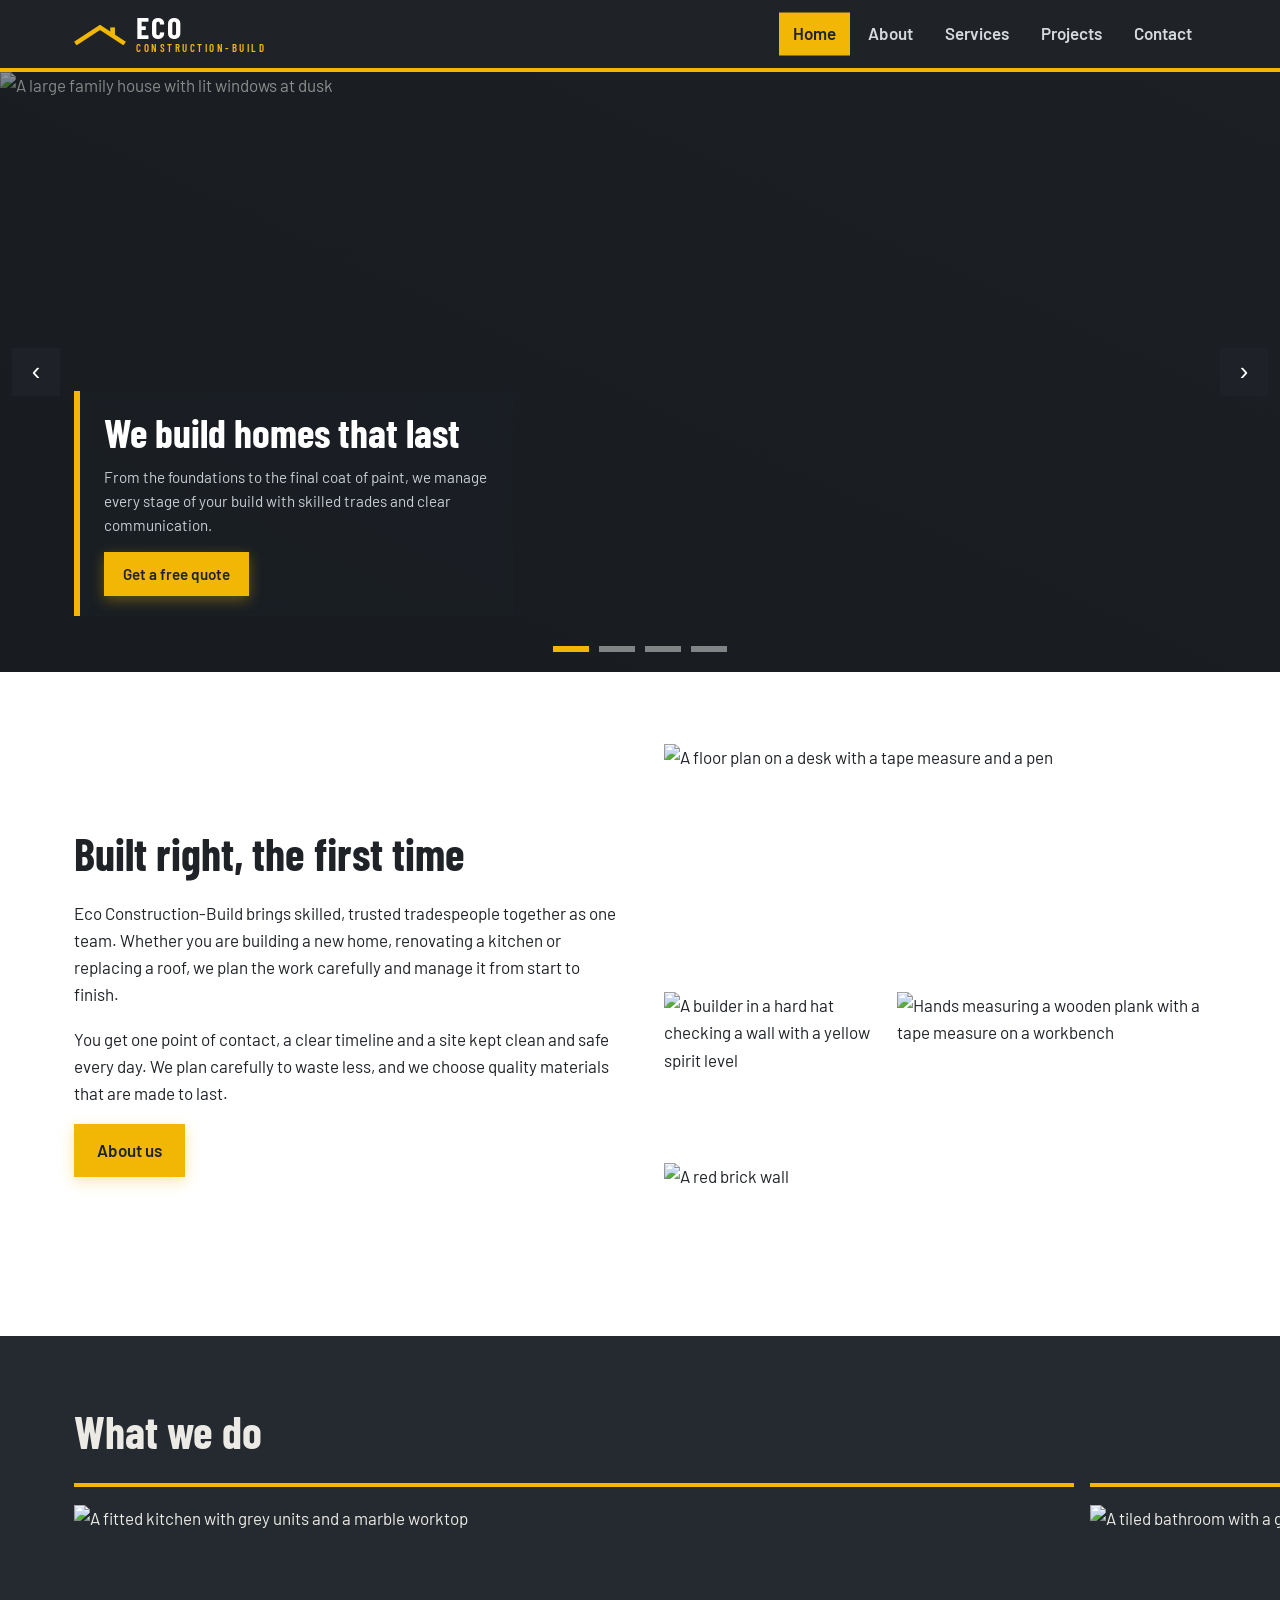
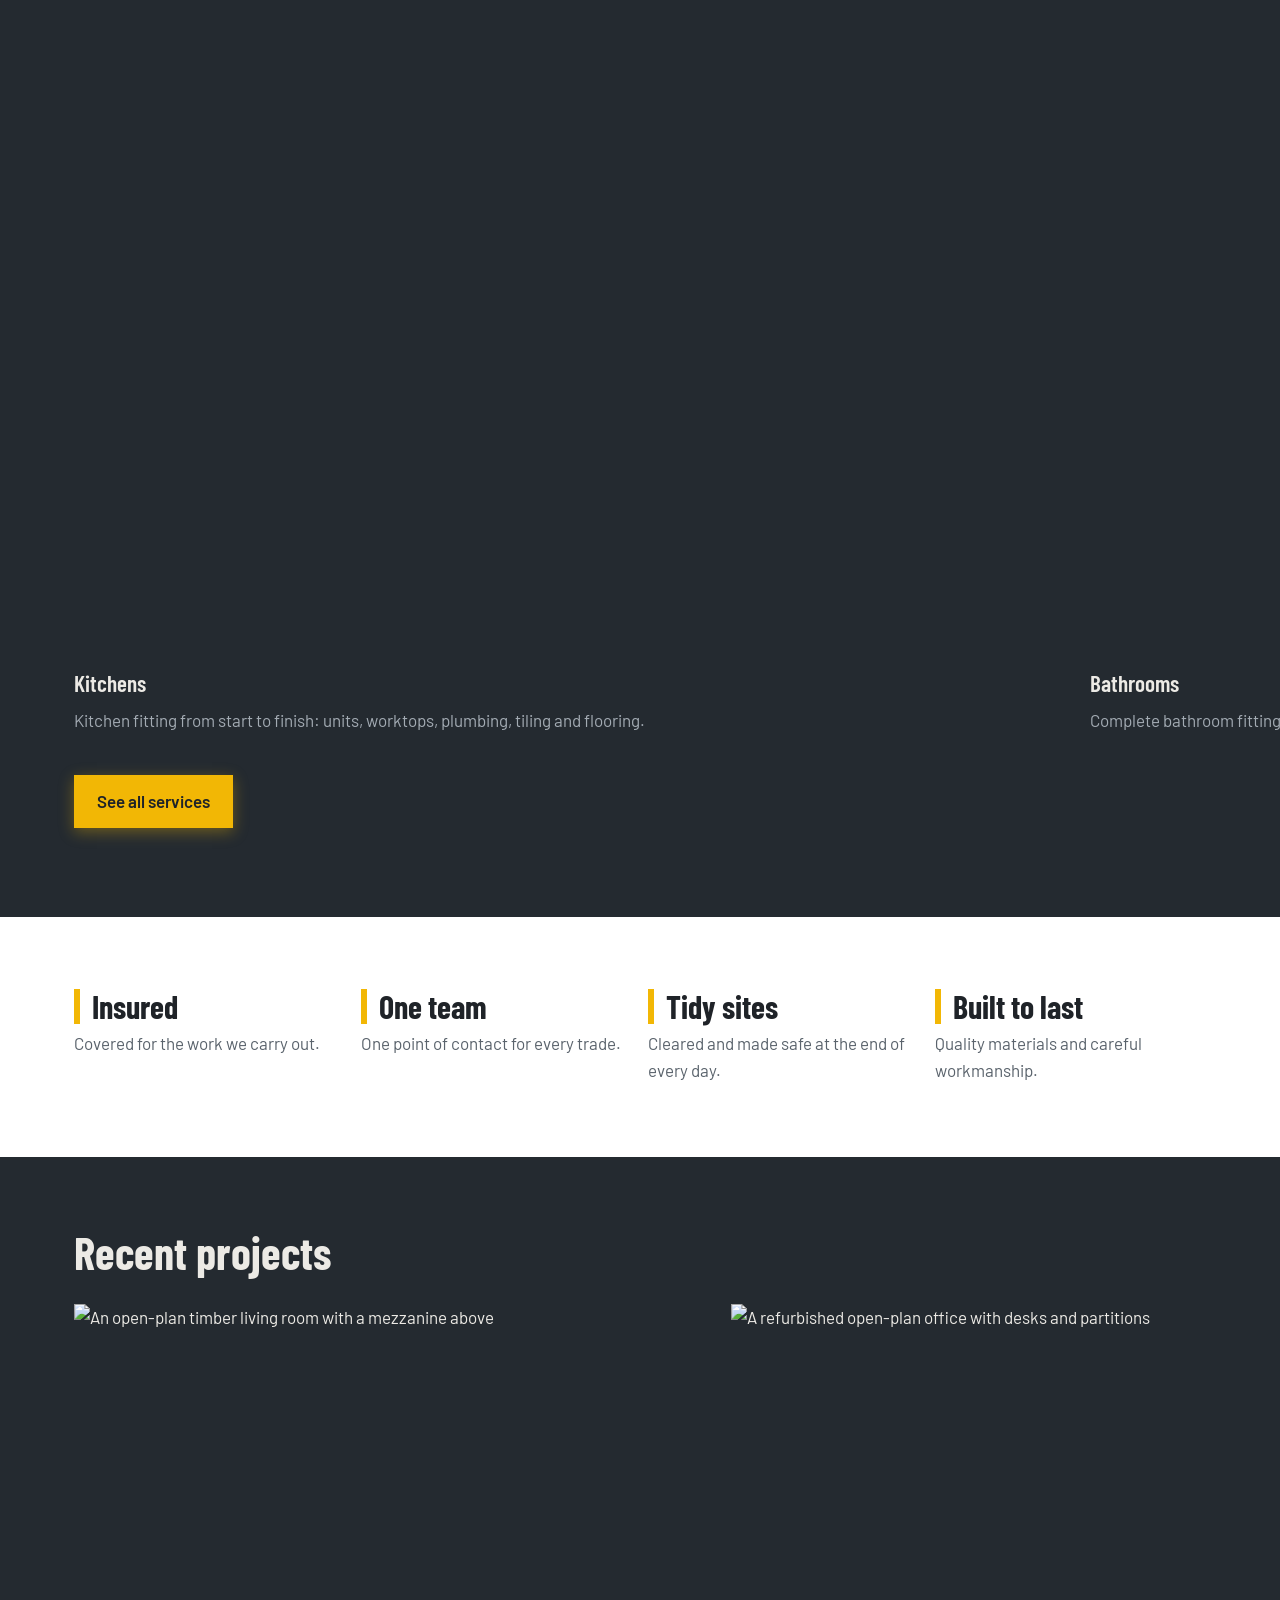
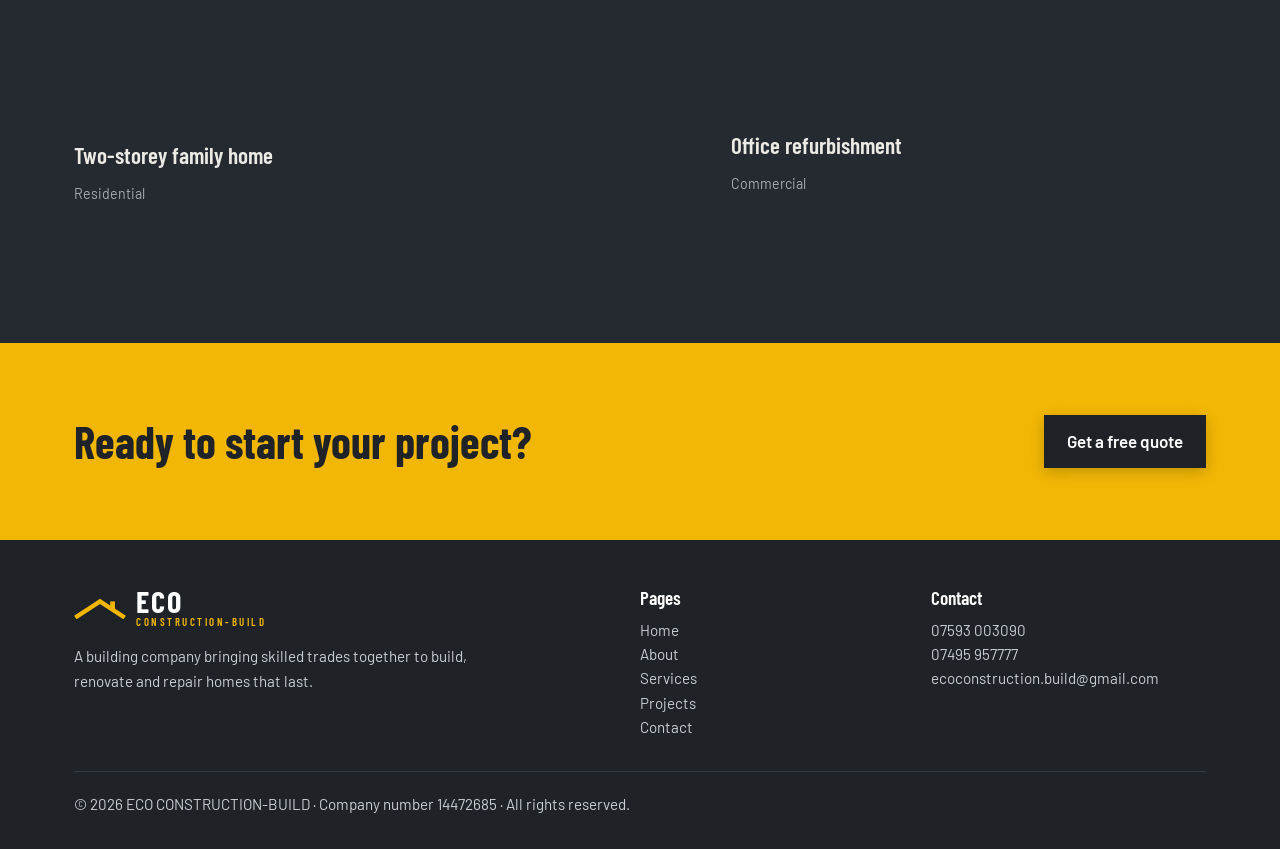
==== index.html @ 44e36c40 "Add files via upload" ====
<!DOCTYPE html>
<html lang="en">
<head>
<meta charset="UTF-8">
<meta name="color-scheme" content="dark">
<meta name="viewport" content="width=device-width, initial-scale=1, viewport-fit=cover">
<title>Eco Construction-Build</title>
<meta name="description" content="Eco Construction-Build: builders covering London and up to 100 miles. Kitchens, bathrooms, tiling, plastering, flooring, carpentry, roofing and painting. Free quotes.">
<meta property="og:title" content="Eco Construction-Build">
<meta property="og:description" content="Builders covering London and up to 100 miles. Kitchens, bathrooms, tiling, plastering, flooring, carpentry, roofing and painting.">
<meta property="og:type" content="website">
<link rel="preconnect" href="https://fonts.googleapis.com">
<link href="https://fonts.googleapis.com/css2?family=Barlow+Condensed:wght@600;700&amp;family=Barlow:wght@400;500;600&amp;display=swap" rel="stylesheet">
<style>
:root{
  --yellow:#F2B705; --ink:#1F2328; --steel:#2E3A45; --concrete:#ECEAE5;
  --bg:#1A1E22; --text:#ECEAE5; --muted:#A3ABB3; --line:#343B42; --surface:#242A30;
  --ph:#3A3F44; --ph-text:#777E85;
  color-scheme:dark;
  box-sizing:border-box;
  padding-top:env(safe-area-inset-top,0px);
  padding-bottom:env(safe-area-inset-bottom,0px);
}
.light{--bg:#FFFFFF; --text:#1F2328; --muted:#5A636C; --line:#D9D6CF; --surface:#FFFFFF;
  --ph:#CFCFCF; --ph-text:#9A9A9A; color-scheme:light; background:#FFFFFF; color:#1F2328}
*,*::before,*::after{box-sizing:inherit}
html{scroll-padding-top:env(safe-area-inset-top,0px)}
body{margin:0;background:var(--bg);color:var(--text);
  font-family:"Barlow",system-ui,-apple-system,"Segoe UI",Arial,sans-serif;font-size:17px;line-height:1.6}
h1,h2,h3{font-family:"Barlow Condensed","Arial Narrow",Arial,sans-serif;line-height:1.05;margin:0 0 .5em;font-weight:700}
h1{font-size:clamp(2.6rem,7vw,5rem)}
h2{font-size:clamp(2rem,4vw,2.8rem)}
h3{font-size:1.45rem;font-weight:600}
p{margin:0 0 1em;max-width:68ch}
a{color:inherit}
img{max-width:100%}
:focus-visible{outline:3px solid var(--yellow);outline-offset:3px}
.wrap{max-width:1180px;margin:0 auto;padding:0 24px}
.skip{position:absolute;left:-9999px;top:0;z-index:20;background:var(--yellow);color:var(--ink);
  padding:10px 16px;font-weight:600;text-decoration:none}
.skip:focus{left:8px;top:8px}

/* Placeholder boxes, like the reference */
.ph{background:var(--ph);color:var(--ph-text);display:flex;align-items:center;justify-content:center;
  font-family:"Barlow Condensed",Arial,sans-serif;font-weight:600;font-size:clamp(1rem,3vw,2rem);width:100%}
.ph::after{content:attr(data-size)}

/* Header */
header{position:sticky;top:env(safe-area-inset-top,0px);z-index:10;background:var(--ink);color:#fff;border-bottom:4px solid var(--yellow)}
.bar{display:flex;align-items:center;justify-content:space-between;gap:16px;min-height:68px}
.logo{display:flex;align-items:center;gap:10px;text-decoration:none;color:#fff;font-family:"Barlow Condensed","Arial Narrow",Arial,sans-serif}
.logo svg{width:52px;height:21px;flex:none}
.logo-text{display:flex;flex-direction:column}
.logo-text b{font-size:1.9rem;font-weight:700;letter-spacing:2px;line-height:.9}
.logo-text small{font-size:.68rem;font-weight:600;letter-spacing:2.5px;color:var(--yellow);line-height:1.2}
footer .logo{margin-bottom:16px}
nav{position:relative}
nav ul{list-style:none;margin:0;padding:0;display:flex;gap:4px;flex-wrap:wrap;position:relative;z-index:1}
nav a{display:block;padding:8px 14px;text-decoration:none;font-weight:600;color:#D5D9DD;transition:color .15s ease}
nav a{border-radius:1px}
nav a:hover{color:#fff;box-shadow:0 0 16px rgba(255,255,255,.35);background:rgba(255,255,255,.07)}
nav a{transition:color .15s ease,box-shadow .25s ease,background-color .25s ease}
.nav-hl a:hover{box-shadow:none;background:transparent}
/* Sliding yellow box: a dark-text copy of the menu, shown only inside the box.
   Starts slow, finishes fast. Text is dark wherever the box is, at every moment. */
.nav-hl{position:absolute;top:0;left:0;right:0;margin:0;background:var(--yellow);pointer-events:none;z-index:2;
  clip-path:inset(0 100% 100% 0);transition:clip-path .85s cubic-bezier(.75,0,.25,1);will-change:clip-path}
.nav-hl a,.nav-hl a:hover{color:var(--ink)}
.nav-hl.no-anim{transition:none}
@media (prefers-reduced-motion:reduce){.nav-hl{transition:none}}
.menu-btn{display:none;background:var(--ink);border:1px solid rgba(255,255,255,.35);color:#fff;padding:6px 12px;font:inherit;font-weight:600;cursor:pointer;transition:background-color .25s ease,color .25s ease,border-color .25s ease}
.menu-btn:hover,.menu-btn:focus-visible{background:var(--yellow);border-color:var(--yellow);color:var(--ink)}
@media (max-width:760px){
  .menu-btn{display:block}
  nav{display:none;width:100%;padding-bottom:12px}
  nav.open{display:block}
  nav ul{flex-direction:column}
  .bar{flex-wrap:wrap}
}

/* Page switching */
.page{display:none}
.page.active{display:block}
section{padding:72px 0}
.alt{background:var(--surface)}

/* Hero */
.hero{position:relative;height:min(75vh,600px);overflow:hidden;background:var(--ink)}
.slide{position:absolute;inset:0;opacity:0;visibility:hidden;transition:opacity .9s ease,visibility .9s}
.slide.active{opacity:1;visibility:visible}
.slide .ph{height:100%}
.slide img{display:block;width:100%;height:100%;object-fit:cover}
.hero-copy{position:absolute;left:0;right:0;bottom:56px}
.hero-copy .inner{background:rgba(31,35,40,.35);-webkit-backdrop-filter:blur(6px);backdrop-filter:blur(6px);color:#fff;padding:20px 24px;max-width:440px;border-left:6px solid var(--yellow);
  transform:translateY(16px);opacity:0;transition:transform .7s ease .3s,opacity .7s ease .3s}
.slide.active .hero-copy .inner{transform:none;opacity:1}
.hero-copy p{color:#C9CED3;font-size:.95rem;margin-bottom:14px}
.hero-copy h1,.hero-copy h2{font-size:clamp(1.8rem,3.2vw,2.5rem);margin-bottom:.3em}
.hero-copy .btn{padding:9px 18px;font-size:.95rem}
.slide::before{content:"";position:absolute;inset:0;z-index:1;pointer-events:none;
  background:linear-gradient(to top right,rgba(20,24,28,.65),rgba(20,24,28,.3))}
.hero-copy{z-index:2}
.car-btn{position:absolute;top:50%;transform:translateY(-50%);z-index:2;width:48px;height:48px;border:0;cursor:pointer;
  background:rgba(31,35,40,.85);color:#fff;font-size:1.6rem;line-height:1;display:flex;align-items:center;justify-content:center}
.car-btn:hover{background:var(--yellow);color:var(--ink)}
.car-btn.prev{left:12px}.car-btn.next{right:12px}
.dots{position:absolute;bottom:20px;left:0;right:0;z-index:2;display:flex;justify-content:center;gap:10px}
.dots button{width:36px;height:6px;padding:0;border:0;cursor:pointer;background:rgba(255,255,255,.45)}
.dots button[aria-current="true"]{background:var(--yellow)}
@media (max-width:760px){
  .hero-copy .inner{padding:16px 18px;max-width:none}
  .hero-copy h1,.hero-copy h2{font-size:1.7rem}
  .car-btn{top:auto;bottom:8px;transform:none;width:40px;height:40px}
}
@media (prefers-reduced-motion:reduce){.slide,.hero-copy .inner{transition:none}}
.page-head{background:var(--ink);color:#fff;padding:64px 0 48px;border-bottom:4px solid var(--yellow)}
.page-head p{color:#C9CED3;margin:0}

/* Buttons */
/* One button style everywhere: dark at rest, yellow on hover */
/* One button style everywhere: yellow at rest, dark on hover, yellow glow throughout */
.btn{display:inline-block;padding:12px 22px;background:var(--yellow);color:var(--ink);font:inherit;font-weight:600;text-decoration:none;
  border:1px solid var(--yellow);cursor:pointer;box-shadow:0 4px 14px rgba(242,183,5,.35);
  transition:background-color .25s ease,color .25s ease,border-color .25s ease,box-shadow .25s ease}
.btn:hover,.btn:focus-visible{background:var(--ink);color:#fff;border-color:var(--ink);box-shadow:0 8px 22px rgba(242,183,5,.6)}
/* Soft shadow on hover, for every button */
.btn,.filters button,.menu-btn,.car-btn{transition:background-color .2s ease,color .2s ease,border-color .2s ease,box-shadow .2s ease,transform .2s ease}
.menu-btn:hover,.car-btn:hover{box-shadow:0 6px 18px rgba(242,183,5,.45)}


/* Grids */
.grid{display:grid;gap:16px}
.g2{grid-template-columns:repeat(2,1fr)}
.g3{grid-template-columns:repeat(3,1fr)}
.split{display:grid;grid-template-columns:1fr 1fr;gap:48px;align-items:center}
@media (max-width:860px){.g3{grid-template-columns:1fr 1fr}.split{grid-template-columns:1fr}}
@media (max-width:560px){.g2,.g3{grid-template-columns:1fr}}

/* Mosaic, echoing the reference layout */
.mosaic{display:grid;grid-template-columns:140fr 200fr;gap:16px}
.mosaic .a{grid-column:1/-1;aspect-ratio:350/150}
.mosaic img{display:block;width:100%;height:100%;object-fit:cover}
.mosaic .b{aspect-ratio:140/100}
.mosaic .c{aspect-ratio:200/100}
.mosaic .d{grid-column:1/-1;aspect-ratio:350/65}

.service{border-top:4px solid var(--yellow);padding-top:18px}
.service .ph,.service img{aspect-ratio:4/3;margin-bottom:16px}
.service img{display:block;width:100%;object-fit:cover}
.service p{color:var(--muted)}
.service-ask{background:var(--ink);color:#fff;padding:28px 24px;display:flex;flex-direction:column;justify-content:center}
.service-ask p{color:#C9CED3}

.stats{display:grid;grid-template-columns:repeat(4,1fr);gap:16px;text-align:left}
.stats b{display:block;font-family:"Barlow Condensed",Arial,sans-serif;font-size:2rem;line-height:1.1;margin-bottom:6px;color:var(--text);border-left:6px solid var(--yellow);padding-left:12px}
.stats span{color:var(--muted)}
@media (max-width:760px){.stats{grid-template-columns:1fr 1fr}}
.dark{background:var(--steel);color:#fff}

.project figure{margin:0}
.project .ph,.project img{aspect-ratio:3/2}
.project img{display:block;width:100%;object-fit:cover}
.project figcaption{padding:12px 0}
.project small{color:var(--muted)}
.filters{position:relative;display:flex;gap:8px;flex-wrap:wrap;margin-bottom:28px}
.filters button{font:inherit;font-weight:600;padding:8px 16px;background:var(--ink);color:#fff;border:1px solid rgba(255,255,255,.18);cursor:pointer;
  transition:background-color .25s ease,color .25s ease,border-color .25s ease,box-shadow .25s ease}
/* Hover: the tab lifts and lightens, so it is clearly different from the yellow active tab */
.filters button:not([aria-pressed="true"]):hover,.filters button:not([aria-pressed="true"]):focus-visible{
  background:var(--steel);border-color:rgba(255,255,255,.45);transform:translateY(-2px);
  box-shadow:0 8px 20px rgba(31,35,40,.45)}
.filters button:not([aria-pressed="true"]):active{transform:translateY(0);box-shadow:0 3px 8px rgba(31,35,40,.4)}
.filters button[aria-pressed="true"]{box-shadow:0 8px 30px 6px rgba(31,35,40,.3)}
/* Sliding yellow marker: a copy of the tabs, revealed only over the active one */
.filters-hl{position:absolute;top:0;left:0;right:0;z-index:2;display:flex;gap:8px;flex-wrap:wrap;pointer-events:none;
  clip-path:inset(0 100% 100% 0);transition:clip-path .85s cubic-bezier(.75,0,.25,1)}
.filters-hl button{background:var(--yellow);border-color:var(--yellow);color:var(--ink);box-shadow:0 8px 30px 6px rgba(31,35,40,.3)}
.filters-hl button:hover{box-shadow:0 8px 30px 6px rgba(31,35,40,.3)}
.filters-hl.no-anim{transition:none}
@media (prefers-reduced-motion:reduce){.filters-hl{transition:none}}

.team .ph,.team img{aspect-ratio:1/1;margin-bottom:12px}
.team img{display:block;width:100%;object-fit:cover}
.team small{color:var(--muted)}

.steps{counter-reset:s;display:grid;grid-template-columns:repeat(4,1fr);gap:24px}
.steps li{list-style:none;border-top:3px solid var(--yellow);padding-top:14px}
.steps li::before{counter-increment:s;content:"Step " counter(s);display:block;font-weight:600;color:var(--muted);margin-bottom:6px}
.steps{padding:0;margin:0}
@media (max-width:760px){.steps{grid-template-columns:1fr 1fr}}

form{display:grid;gap:14px}
label{display:grid;gap:6px;font-weight:600}
input,textarea,select{font:inherit;padding:12px;border:2px solid var(--line);background:var(--bg);color:var(--text);width:100%}
textarea{min-height:140px;resize:vertical}
.note{color:var(--muted);font-weight:500}
.contact-list{list-style:none;padding:0;margin:0 0 24px}
.hp{position:absolute;left:-9999px;width:1px;height:1px;overflow:hidden}
.contact-list li{padding:12px 0;border-bottom:1px solid var(--line)}
.contact-list a{text-decoration:none;border-bottom:1px solid var(--line);transition:color .2s ease,border-color .2s ease}
.contact-list a:hover{color:var(--ink);border-color:var(--yellow)}
.contact-list b{display:block}
.map-wrap{margin-top:8px}
.map{aspect-ratio:16/7;width:100%;border:0;display:block;filter:grayscale(.35) contrast(1.05)}
.map-note{margin:8px 0 0;font-size:.9rem}

.cta{background:var(--yellow);color:var(--ink)}
.cta .wrap{display:flex;justify-content:space-between;align-items:center;gap:24px;flex-wrap:wrap}
.cta h2{margin:0}
.cta .btn{background:var(--ink);color:#fff;border-color:var(--ink);box-shadow:0 4px 14px rgba(0,0,0,.2)}
.cta .btn:hover,.cta .btn:focus-visible{background:var(--yellow);color:var(--ink);border-color:var(--ink);box-shadow:0 8px 22px rgba(0,0,0,.45)}

footer{background:var(--ink);color:#C9CED3;padding:48px 0 32px;font-size:.95rem}
footer .grid{grid-template-columns:2fr 1fr 1fr}
footer h3{color:#fff;font-size:1.2rem}
footer ul{list-style:none;margin:0;padding:0}
footer a{text-decoration:none;transition:color .2s ease,text-shadow .25s ease}
footer a:hover{color:#fff;text-shadow:0 0 12px rgba(255,255,255,.6)}
.legal{border-top:1px solid #343B42;margin-top:32px;padding-top:20px}
@media (max-width:760px){footer .grid{grid-template-columns:1fr}}
/* Slide in on scroll */
.reveal{opacity:0;transform:translateX(var(--from,0)) translateY(var(--fromY,24px));
  transition:opacity .9s ease,transform .9s cubic-bezier(.22,.61,.36,1)}
.reveal.in{opacity:1;transform:none}
@media (prefers-reduced-motion:reduce){*{scroll-behavior:auto!important}
  .reveal{opacity:1;transform:none;transition:none}}
</style>
</head>
<body>

<a class="skip" href="#main">Skip to content</a>
<header>
  <div class="wrap bar">
    <a class="logo" href="#home" aria-label="Eco Construction-Build, home"><svg viewBox="0 0 132 52" aria-hidden="true"><rect x="92" y="8" width="12" height="22" fill="#F2B705"></rect><polyline points="8,46 66,8 124,46" fill="none" stroke="#F2B705" stroke-width="11" stroke-linecap="square" stroke-linejoin="miter"></polyline></svg><span class="logo-text"><b>ECO</b><small>CONSTRUCTION-BUILD</small></span></a>
    <button class="menu-btn" aria-expanded="false" aria-controls="nav">Menu</button>
    <nav id="nav" aria-label="Main">
      <ul>
        <li><a href="#home">Home</a></li>
        <li><a href="#about">About</a></li>
        <li><a href="#services">Services</a></li>
        <li><a href="#projects">Projects</a></li>
        <li><a href="#contact">Contact</a></li>
      </ul>
    </nav>
  </div>
</header>

<main id="main" tabindex="-1">
<!-- HOME -->
<div class="page" id="page-home">
  <div class="hero" id="carousel" aria-roledescription="carousel" aria-label="Highlights">
    <div class="slide active" role="group" aria-roledescription="slide" aria-label="1 of 4">
      <img src="images/a-large-family-house-with-lit-windows-at-dusk.jpg" width="1920" height="1282" alt="A large family house with lit windows at dusk" style="object-position:center 35%">
      <div class="hero-copy"><div class="wrap"><div class="inner">
        <h1>We build homes that last</h1>
        <p>From the foundations to the final coat of paint, we manage every stage of your build with skilled trades and clear communication.</p>
        <a class="btn" href="#contact">Get a free quote</a>
      </div></div></div>
    </div>
    <div class="slide" role="group" aria-roledescription="slide" aria-label="2 of 4">
      <img src="images/a-bright-renovated-kitchen-with-blue-cabinets-and-a-.jpg" width="1920" height="1280" loading="lazy" decoding="async" alt="A bright renovated kitchen with blue cabinets and a marble floor" style="object-position:center 45%">
      <div class="hero-copy"><div class="wrap"><div class="inner">
        <h2>Renovations done with care</h2>
        <p>We treat your home as if it were our own: dust sheets down, a tidy site, and a finish you will be proud of.</p>
        <a class="btn" href="#services">Our services</a>
      </div></div></div>
    </div>
    <div class="slide" role="group" aria-roledescription="slide" aria-label="3 of 4">
      <img src="images/two-roofers-laying-clay-tiles-on-a-house-under-a-blu.jpg" width="1920" height="1280" loading="lazy" decoding="async" alt="Two roofers laying clay tiles on a house under a blue sky" style="object-position:center 25%">
      <div class="hero-copy"><div class="wrap"><div class="inner">
        <h2>Strong roofs, safe homes</h2>
        <p>New roofs, repairs and replacements by experienced roofers, so your home stays dry and secure for years to come.</p>
        <a class="btn" href="#projects">See our work</a>
      </div></div></div>
    </div>
    <div class="slide" role="group" aria-roledescription="slide" aria-label="4 of 4">
      <img src="images/two-smiling-workers-in-white-overalls.jpg" width="1920" height="1280" loading="lazy" decoding="async" alt="Two smiling workers in white overalls" style="object-position:center 20%">
      <div class="hero-copy"><div class="wrap"><div class="inner">
        <h2>Honest work, fair prices</h2>
        <p>Clear, written quotes with no hidden costs. You will always know what is being done, and what it will cost.</p>
        <a class="btn" href="#about">About us</a>
      </div></div></div>
    </div>
    <button class="car-btn prev" aria-label="Previous slide">&#8249;</button>
    <button class="car-btn next" aria-label="Next slide">&#8250;</button>
    <div class="dots"></div>
  </div>

  <section class="light">
    <div class="wrap split">
      <div>
        <h2>Built right, the first time</h2>
        <p>Eco Construction-Build brings skilled, trusted tradespeople together as one team. Whether you are building a new home, renovating a kitchen or replacing a roof, we plan the work carefully and manage it from start to finish.</p>
        <p>You get one point of contact, a clear timeline and a site kept clean and safe every day. We plan carefully to waste less, and we choose quality materials that are made to last.</p>
        <a class="btn" href="#about">About us</a>
      </div>
      <div class="mosaic">
        <img class="a" src="images/a-floor-plan-on-a-desk-with-a-tape-measure-and-a-pen.jpg" width="1200" height="514" loading="lazy" decoding="async" alt="A floor plan on a desk with a tape measure and a pen">
        <img class="b" src="images/a-builder-in-a-hard-hat-checking-a-wall-with-a-yello.jpg" width="598" height="427" loading="lazy" decoding="async" alt="A builder in a hard hat checking a wall with a yellow spirit level">
        <img class="c" src="images/hands-measuring-a-wooden-plank-with-a-tape-measure-o.jpg" width="640" height="320" loading="lazy" decoding="async" alt="Hands measuring a wooden plank with a tape measure on a workbench">
        <img class="d" src="images/a-red-brick-wall.jpg" width="640" height="119" loading="lazy" decoding="async" alt="A red brick wall">
      </div>
    </div>
  </section>

  <section class="alt">
    <div class="wrap">
      <h2>What we do</h2>
      <div class="grid g3" style="margin-top:28px">
        <div class="service"><img src="images/a-fitted-kitchen-with-grey-units-and-a-marble-workto.jpg" width="1000" height="750" loading="lazy" decoding="async" alt="A fitted kitchen with grey units and a marble worktop"><h3>Kitchens</h3><p>Kitchen fitting from start to finish: units, worktops, plumbing, tiling and flooring.</p></div>
        <div class="service"><img src="images/a-tiled-bathroom-with-a-glass-shower-enclosure.jpg" width="1000" height="750" loading="lazy" decoding="async" alt="A tiled bathroom with a glass shower enclosure"><h3>Bathrooms</h3><p>Complete bathroom fitting, from plumbing and tiling to the final finishing touches.</p></div>
        <div class="service"><img src="images/the-tiled-gable-end-of-a-house-against-a-blue-sky.jpg" width="1000" height="750" loading="lazy" decoding="async" alt="The tiled gable end of a house against a blue sky"><h3>Roofing</h3><p>New roofs, repairs and replacements that keep your home dry, warm and protected.</p></div>
      </div>
      <p style="margin-top:24px"><a class="btn" href="#services">See all services</a></p>
    </div>
  </section>

  <section class="light">
    <div class="wrap stats">
      <div><b>Insured</b><span>Covered for the work we carry out.</span></div>
      <div><b>One team</b><span>One point of contact for every trade.</span></div>
      <div><b>Tidy sites</b><span>Cleared and made safe at the end of every day.</span></div>
      <div><b>Built to last</b><span>Quality materials and careful workmanship.</span></div>
    </div>
  </section>

  <section class="alt">
    <div class="wrap">
      <h2>Recent projects</h2>
      <div class="grid g3" style="margin-top:28px">
        <div class="project"><figure><img src="images/an-open-plan-timber-living-room-with-a-mezzanine-abo.jpg" width="640" height="427" loading="lazy" decoding="async" alt="An open-plan timber living room with a mezzanine above"><figcaption><h3>Two-storey family home</h3><small>Residential</small></figcaption></figure></div>
        <div class="project"><figure><img src="images/a-refurbished-open-plan-office-with-desks-and-partit.jpg" width="626" height="417" loading="lazy" decoding="async" alt="A refurbished open-plan office with desks and partitions"><figcaption><h3>Office refurbishment</h3><small>Commercial</small></figcaption></figure></div>
        <div class="project"><figure><img src="images/a-modern-kitchen-with-white-and-dark-grey-units.jpg" width="720" height="480" loading="lazy" decoding="async" alt="A modern kitchen with white and dark grey units"><figcaption><h3>Kitchen renovation</h3><small>Renovation</small></figcaption></figure></div>
      </div>
    </div>
  </section>
</div>

<!-- ABOUT -->
<div class="page" id="page-about">
  <div class="page-head"><div class="wrap"><h1>About us</h1><p>Working across London since 2022, built on skilled people, careful planning and honest work.</p></div></div>
  <section class="light">
    <div class="wrap split">
      <img style="aspect-ratio:4/3;display:block;width:100%;object-fit:cover" src="images/three-people-in-hard-hats-studying-building-plans-to.jpg" width="1100" height="825" loading="lazy" decoding="async" alt="Three people in hard hats studying building plans together">
      <div>
        <h2>Our story</h2>
        <p>Eco Construction-Build was founded in 2022 by Gayrat Ergashev, a builder who believes every job deserves to be done properly. Since then he has brought together a team of trusted tradespeople, from plumbers and plasterers to tilers, carpenters, roofers and decorators.</p>
        <p>Gayrat manages each project personally and brings in the right specialists at the right time. The result is work that runs smoothly, finishes cleanly and lasts.</p>
      </div>
    </div>
  </section>
  <section class="alt">
    <div class="wrap">
      <h2>What we believe</h2>
      <div class="grid g3" style="margin-top:28px">
        <div class="service"><h3>Safety</h3><p>Safe sites protect our team, our clients and their families. We never cut corners on safety.</p></div>
        <div class="service"><h3>Quality</h3><p>Reliable materials, skilled hands, and a careful check of every job before we call it finished.</p></div>
        <div class="service"><h3>Honest prices</h3><p>Our quotes are clear and itemised. If anything needs to change, we talk to you first.</p></div>
      </div>
    </div>
  </section>
  <section class="light">
    <div class="wrap">
      <h2>Our team</h2>
      <div class="grid g3 team" style="margin-top:28px">
      <div><img src="images/a-plasterer-smiling-while-working-on-a-wall.jpg" width="640" height="640" loading="lazy" decoding="async" alt="A plasterer smiling while working on a wall"></div>
      <div><img src="images/two-site-workers-checking-plans-on-a-clipboard.jpg" width="427" height="427" loading="lazy" decoding="async" alt="Two site workers checking plans on a clipboard"></div>
      <div><img src="images/a-carpenter-shaping-wood-with-a-chisel.jpg" width="427" height="427" loading="lazy" decoding="async" alt="A carpenter shaping wood with a chisel"></div>
    </div>
    </div>
  </section>
</div>

<!-- SERVICES -->
<div class="page" id="page-services">
  <div class="page-head"><div class="wrap"><h1>Services</h1><p>Everything your home needs, from fresh paint to a new roof, managed by one trusted team.</p></div></div>
  <section class="light">
    <div class="wrap grid g3">
      <div class="service"><img src="images/a-paint-roller-and-tray-with-orange-paint-on-a-dust-.jpg" width="640" height="480" loading="lazy" decoding="async" alt="A paint roller and tray with orange paint on a dust sheet"><h3>Painting</h3><p>Interior and exterior painting and decorating, with careful preparation for a clean, lasting finish.</p></div>
      <div class="service"><img src="images/plumbing-hoses-a-tap-and-a-wrench-laid-on-a-floor-pl.jpg" width="569" height="427" loading="lazy" decoding="async" alt="Plumbing hoses, a tap and a wrench laid on a floor plan"><h3>Plumbing</h3><p>New pipework, taps, sinks, toilets and showers fitted, and leaks found and repaired.</p></div>
      <div class="service"><img src="images/a-worker-sanding-a-newly-boarded-ceiling.jpg" width="569" height="427" loading="lazy" decoding="async" alt="A worker sanding a newly boarded ceiling"><h3>Plasterboard</h3><p>Plasterboard walls, partitions and ceilings, put up straight, solid and ready to finish.</p></div>
      <div class="service"><img src="images/a-plasterer-on-stilts-smoothing-a-wall.jpg" width="640" height="480" loading="lazy" decoding="async" alt="A plasterer on stilts smoothing a wall"><h3>Plastering</h3><p>Smooth skim coats and full replastering for walls and ceilings, ready for paint.</p></div>
      <div class="service"><img src="images/a-bathroom-with-marble-wall-tiles-and-a-patterned-ti.jpg" width="1000" height="750" loading="lazy" decoding="async" alt="A bathroom with marble wall tiles and a patterned tiled floor"><h3>Tiling</h3><p>Wall and floor tiling for kitchens, bathrooms and hallways, laid neatly and sealed to last.</p></div>
      <div class="service"><img src="images/an-empty-room-with-a-polished-wooden-floor.jpg" width="569" height="427" loading="lazy" decoding="async" alt="An empty room with a polished wooden floor"><h3>Flooring</h3><p>Carpet and parquet flooring, fitted with care for a smooth, even finish.</p></div>
      <div class="service"><img src="images/a-finished-bathroom-with-a-glass-shower-and-marble-t.jpg" width="1000" height="750" loading="lazy" decoding="async" alt="A finished bathroom with a glass shower and marble tiles"><h3>Bathrooms</h3><p>Complete bathroom fitting, from plumbing and tiling to the final finishing touches.</p></div>
      <div class="service"><img src="images/a-white-fitted-kitchen-with-built-in-oven-and-extrac.jpg" width="640" height="480" loading="lazy" decoding="async" alt="A white fitted kitchen with built-in oven and extractor"><h3>Kitchens</h3><p>Kitchen fitting from start to finish: units, worktops, plumbing, tiling and flooring.</p></div>
      <div class="service"><img src="images/a-timber-front-door-and-windows-in-a-stone-porch.jpg" width="569" height="427" loading="lazy" decoding="async" alt="A timber front door and windows in a stone porch"><h3>Windows and doors</h3><p>New windows and doors fitted securely, for a warmer, safer and better-looking home.</p></div>
      <div class="service"><img src="images/hand-tools-and-a-saw-blade-laid-out-on-a-dark-surfac.jpg" width="569" height="427" loading="lazy" decoding="async" alt="Hand tools and a saw blade laid out on a dark surface"><h3>Carpentry</h3><p>Skirting boards, door frames, shelving and custom woodwork, made and fitted with care.</p></div>
      <div class="service"><img src="images/a-tiled-roof-with-dormer-windows.jpg" width="565" height="424" loading="lazy" decoding="async" alt="A tiled roof with dormer windows"><h3>Roofing</h3><p>Pitched and flat roofs, repairs and full replacements, carried out by experienced roofers.</p></div>
      <div class="service service-ask"><h3>Something else?</h3><p>Not sure which service you need? Tell us about your project and we will advise you.</p><p><a class="btn" href="#contact">Ask us</a></p></div>
    </div>
  </section>
  <section class="alt">
    <div class="wrap">
      <h2>How we work</h2>
      <ol class="steps" style="margin-top:28px">
        <li><h3>Talk</h3><p>Tell us what you have in mind. We visit, listen and look at the space.</p></li>
        <li><h3>Plan</h3><p>We send a clear, written quote with costs, materials and a timeline.</p></li>
        <li><h3>Build</h3><p>Our team gets to work, keeps the site tidy and updates you as we go.</p></li>
        <li><h3>Hand over</h3><p>We walk through the finished work with you and put right anything that is not perfect.</p></li>
      </ol>
    </div>
  </section>
</div>

<!-- PROJECTS -->
<div class="page" id="page-projects">
  <div class="page-head"><div class="wrap"><h1>Projects</h1><p>A selection of homes and buildings we have built, renovated and repaired.</p></div></div>
  <section class="light">
    <div class="wrap">
      <div class="filters" role="group" aria-label="Filter projects">
        <button aria-pressed="true" data-f="all">All</button>
        <button aria-pressed="false" data-f="kit">Kitchens</button>
        <button aria-pressed="false" data-f="bath">Bathrooms</button>
        <button aria-pressed="false" data-f="bed">Bedrooms</button>
        <button aria-pressed="false" data-f="liv">Living spaces</button>
        <button aria-pressed="false" data-f="loft">Lofts</button>
        <button aria-pressed="false" data-f="int">Interiors</button>
        </div>
      <div class="grid g3" id="project-grid">
        <div class="project" data-c="kit"><figure><img src="images/a-grey-shaker-kitchen-with-a-brass-tap-and-white-wor.jpg" width="720" height="480" loading="lazy" decoding="async" alt="A grey shaker kitchen with a brass tap and white worktop"><figcaption><h3>Shaker kitchen in grey</h3><small>Kitchens</small></figcaption></figure></div>
        <div class="project" data-c="kit"><figure><img src="images/a-kitchen-with-dark-walnut-units-and-white-gloss-wal.jpg" width="810" height="540" loading="lazy" decoding="async" alt="A kitchen with dark walnut units and white gloss wall cupboards"><figcaption><h3>Walnut and gloss kitchen</h3><small>Kitchens</small></figcaption></figure></div>
        <div class="project" data-c="bath"><figure><img src="images/a-black-and-white-marble-bathroom-with-a-round-mirro.jpg" width="1000" height="667" loading="lazy" decoding="async" alt="A black and white marble bathroom with a round mirror"><figcaption><h3>Monochrome marble bathroom</h3><small>Bathrooms</small></figcaption></figure></div>
        <div class="project" data-c="bath"><figure><img src="images/a-bathroom-with-wood-effect-panelling-and-a-black-fr.jpg" width="1000" height="667" loading="lazy" decoding="async" alt="A bathroom with wood-effect panelling and a black-framed shower"><figcaption><h3>Wood-panel bathroom</h3><small>Bathrooms</small></figcaption></figure></div>
        <div class="project" data-c="bath"><figure><img src="images/a-marble-bathroom-with-gold-fittings-and-a-gold-fram.jpg" width="1000" height="666" loading="lazy" decoding="async" alt="A marble bathroom with gold fittings and a gold-framed mirror"><figcaption><h3>Gold and marble bathroom</h3><small>Bathrooms</small></figcaption></figure></div>
        <div class="project" data-c="bath"><figure><img src="images/a-grey-tiled-bathroom-with-a-corner-bath-and-a-lit-m.jpg" width="1000" height="667" loading="lazy" decoding="async" alt="A grey tiled bathroom with a corner bath and a lit mirror"><figcaption><h3>Grey bathroom with corner bath</h3><small>Bathrooms</small></figcaption></figure></div>
        <div class="project" data-c="int"><figure><img src="images/an-ornate-plaster-ceiling-with-a-chandelier.jpg" width="736" height="491" loading="lazy" decoding="async" alt="An ornate plaster ceiling with a chandelier"><figcaption><h3>Decorative plaster ceiling</h3><small>Interiors</small></figcaption></figure></div>
        <div class="project" data-c="int"><figure><img src="images/a-room-with-beige-wall-panelling-and-a-recessed-lit-.jpg" width="1000" height="667" loading="lazy" decoding="async" alt="A room with beige wall panelling and a recessed, lit ceiling"><figcaption><h3>Panelled walls and lit ceiling</h3><small>Interiors</small></figcaption></figure></div>
        <div class="project" data-c="bed"><figure><img src="images/a-child-s-bedroom-with-two-white-beds-and-a-chalkboa.jpg" width="640" height="427" loading="lazy" decoding="async" alt="A child's bedroom with two white beds and a chalkboard"><figcaption><h3>Children's bedroom</h3><small>Bedrooms</small></figcaption></figure></div>
        <div class="project" data-c="bed"><figure><img src="images/a-child-s-bedroom-with-a-lit-fitted-wardrobe-and-a-m.jpg" width="640" height="427" loading="lazy" decoding="async" alt="A child's bedroom with a lit fitted wardrobe and a mural wall"><figcaption><h3>Child's room with fitted wardrobe</h3><small>Bedrooms</small></figcaption></figure></div>
        <div class="project" data-c="bed"><figure><img src="images/a-bedroom-with-white-fitted-wardrobes-and-built-in-s.jpg" width="640" height="427" loading="lazy" decoding="async" alt="A bedroom with white fitted wardrobes and built-in shelving"><figcaption><h3>Bedroom with fitted wardrobes</h3><small>Bedrooms</small></figcaption></figure></div>
        <div class="project" data-c="liv"><figure><img src="images/a-dining-area-with-a-white-table-and-pendant-lights.jpg" width="640" height="427" loading="lazy" decoding="async" alt="A dining area with a white table and pendant lights"><figcaption><h3>Dining area</h3><small>Living spaces</small></figcaption></figure></div>
        <div class="project" data-c="liv"><figure><img src="images/a-living-room-with-a-stone-fireplace-and-built-in-sh.jpg" width="640" height="427" loading="lazy" decoding="async" alt="A living room with a stone fireplace and built-in shelving"><figcaption><h3>Living room with fireplace</h3><small>Living spaces</small></figcaption></figure></div>
        <div class="project" data-c="liv"><figure><img src="images/an-empty-reception-room-with-grey-walls-and-a-dark-w.jpg" width="640" height="427" loading="lazy" decoding="async" alt="An empty reception room with grey walls and a dark wood floor"><figcaption><h3>Reception room, newly finished</h3><small>Living spaces</small></figcaption></figure></div>
        <div class="project" data-c="liv"><figure><img src="images/a-small-home-office-with-a-desk-by-the-window.jpg" width="640" height="427" loading="lazy" decoding="async" alt="A small home office with a desk by the window"><figcaption><h3>Home office</h3><small>Living spaces</small></figcaption></figure></div>
        <div class="project" data-c="liv"><figure><img src="images/a-lounge-with-a-marble-feature-wall-and-round-wall-l.jpg" width="640" height="427" loading="lazy" decoding="async" alt="A lounge with a marble feature wall and round wall lights"><figcaption><h3>Lounge with feature wall</h3><small>Living spaces</small></figcaption></figure></div>
        <div class="project" data-c="loft"><figure><img src="images/an-open-plan-loft-with-roof-windows-a-kitchen-island.jpg" width="640" height="427" loading="lazy" decoding="async" alt="An open-plan loft with roof windows, a kitchen island and a sitting area"><figcaption><h3>Loft conversion, open-plan living</h3><small>Lofts</small></figcaption></figure></div>
        <div class="project" data-c="loft"><figure><img src="images/a-loft-bedroom-with-a-sloped-white-timber-ceiling.jpg" width="640" height="427" loading="lazy" decoding="async" alt="A loft bedroom with a sloped white timber ceiling"><figcaption><h3>Loft bedroom</h3><small>Lofts</small></figcaption></figure></div>
        <div class="project" data-c="int"><figure><img src="images/a-double-height-timber-hallway-with-an-open-staircas.jpg" width="640" height="427" loading="lazy" decoding="async" alt="A double-height timber hallway with an open staircase"><figcaption><h3>Timber hallway and staircase</h3><small>Interiors</small></figcaption></figure></div>
      </div>
    </div>
  </section>
</div>

<!-- CONTACT -->
<div class="page" id="page-contact">
  <div class="page-head"><div class="wrap"><h1>Contact</h1><p>Tell us about your project. We will get back to you with advice and a free quote.</p></div></div>
  <section class="light">
    <div class="wrap split" style="align-items:start">
      <div>
        <h2>Call or email us</h2>
        <ul class="contact-list">
          <li><b>Areas we cover</b>London and up to 100 miles</li>
          <li><b>Phone</b><a href="tel:+447593003090">07593 003090</a><br><a href="tel:+447495957777">07495 957777</a></li>
          <li><b>Email</b><a href="mailto:ecoconstruction.build@gmail.com">ecoconstruction.build@gmail.com</a></li>
          <li><b>Hours</b>7:30am to 5:30pm</li>
        </ul>
        <div class="map-wrap">
          <iframe class="map" title="Map of the area we cover" loading="lazy" referrerpolicy="no-referrer-when-downgrade"
            src="https://www.openstreetmap.org/export/embed.html?bbox=-0.52%2C51.26%2C0.36%2C51.72&amp;layer=mapnik"></iframe>
          <p class="note map-note">We work across London and travel up to 100 miles for larger projects.</p>
        </div>
      </div>
      <form id="contact-form" action="send.php" method="post">
        <h2>Ask for a quote</h2>
        <p class="hp" aria-hidden="true"><label>Leave this field empty<input name="website" tabindex="-1" autocomplete="off"></label></p>
        <label>Your name<input name="name" required autocomplete="name"></label>
        <label>Email<input type="email" name="email" required autocomplete="email"></label>
        <label>Service
          <select name="service"><option>Painting</option><option>Plumbing</option><option>Plasterboard</option><option>Plastering</option><option>Tiling</option><option>Flooring</option><option>Bathrooms</option><option>Kitchens</option><option>Windows and doors</option><option>Carpentry</option><option>Roofing</option><option>Other</option></select>
        </label>
        <label>Message<textarea name="message"></textarea></label>
        <div><button class="btn" type="submit">Send message</button></div>
        <p class="note" id="form-note" role="status"></p>
      </form>
    </div>
  </section>
</div>
</main>

<section class="cta">
  <div class="wrap"><h2>Ready to start your project?</h2><a class="btn" href="#contact">Get a free quote</a></div>
</section>

<footer>
  <div class="wrap">
    <div class="grid">
      <div><a class="logo" href="#home" aria-label="Eco Construction-Build, home"><svg viewBox="0 0 132 52" aria-hidden="true"><rect x="92" y="8" width="12" height="22" fill="#F2B705"></rect><polyline points="8,46 66,8 124,46" fill="none" stroke="#F2B705" stroke-width="11" stroke-linecap="square" stroke-linejoin="miter"></polyline></svg><span class="logo-text"><b>ECO</b><small>CONSTRUCTION-BUILD</small></span></a><p>A building company bringing skilled trades together to build,<br>renovate and repair homes that last.</p></div>
      <div><h3>Pages</h3><ul><li><a href="#home">Home</a></li><li><a href="#about">About</a></li><li><a href="#services">Services</a></li><li><a href="#projects">Projects</a></li><li><a href="#contact">Contact</a></li></ul></div>
      <div><h3>Contact</h3><ul><li><a href="tel:+447593003090">07593 003090</a></li><li><a href="tel:+447495957777">07495 957777</a></li><li><a href="mailto:ecoconstruction.build@gmail.com">ecoconstruction.build@gmail.com</a></li></ul></div>
    </div>
    <div class="legal">© 2026 ECO CONSTRUCTION-BUILD · Company number 14472685 · All rights reserved.</div>
  </div>
</footer>

<script>
(function(){
  var pages=["home","about","services","projects","contact"];
  var nav=document.getElementById("nav"), btn=document.querySelector(".menu-btn");
  // Sliding menu box
  var ind=nav.querySelector("ul").cloneNode(true);
  ind.classList.add("nav-hl"); ind.setAttribute("aria-hidden","true");
  ind.querySelectorAll("a").forEach(function(a){a.setAttribute("tabindex","-1")});
  nav.appendChild(ind);
  var started=false;
  function moveInd(animate){
    var a=nav.querySelector('a[aria-current="page"]');
    if(!a||getComputedStyle(nav).display==="none") return;
    var cr=ind.getBoundingClientRect(), ar=a.getBoundingClientRect();
    if(!animate) ind.classList.add("no-anim");
    ind.style.clipPath="inset("+(ar.top-cr.top)+"px "+(cr.right-ar.right)+"px "+(cr.bottom-ar.bottom)+"px "+(ar.left-cr.left)+"px)";
    if(!animate){ ind.offsetWidth; ind.classList.remove("no-anim"); }
  }
  window.addEventListener("resize",function(){moveInd(false)});
  if(document.fonts&&document.fonts.ready) document.fonts.ready.then(function(){moveInd(false)});
  function show(){
    var id=(location.hash||"#home").slice(1);
    if(pages.indexOf(id)<0) id="home";
    pages.forEach(function(p){document.getElementById("page-"+p).classList.toggle("active",p===id)});
    nav.querySelectorAll("a").forEach(function(a){
      if(a.getAttribute("href")==="#"+id) a.setAttribute("aria-current","page");
      else a.removeAttribute("aria-current");
    });
    moveInd(started);
    if(typeof moveFil==="function"&&id==="projects") setTimeout(function(){moveFil(false)},0);
    if(typeof observeAll==="function") setTimeout(observeAll,0);
    nav.classList.remove("open"); btn.setAttribute("aria-expanded","false");
    window.scrollTo(0,0);
    document.title=(id==="home"?"":id.charAt(0).toUpperCase()+id.slice(1)+" | ")+"Eco Construction-Build";
  }
  // Carousel
  var car=document.getElementById("carousel"), slides=car.querySelectorAll(".slide"), dots=car.querySelector(".dots"), cur=0, timer;
  slides.forEach(function(_,i){
    var d=document.createElement("button"); d.setAttribute("aria-label","Go to slide "+(i+1));
    d.addEventListener("click",function(){go(i);restart()}); dots.appendChild(d);
  });
  function go(n){
    slides[cur].classList.remove("active"); dots.children[cur].removeAttribute("aria-current");
    cur=(n+slides.length)%slides.length;
    slides[cur].classList.add("active"); dots.children[cur].setAttribute("aria-current","true");
  }
  function restart(){clearInterval(timer);
    if(!matchMedia("(prefers-reduced-motion: reduce)").matches) timer=setInterval(function(){go(cur+1)},6000);}
  car.querySelector(".prev").addEventListener("click",function(){go(cur-1);restart()});
  car.querySelector(".next").addEventListener("click",function(){go(cur+1);restart()});
  car.addEventListener("mouseenter",function(){clearInterval(timer)});
  car.addEventListener("mouseleave",restart);
  var sx=null;
  car.addEventListener("touchstart",function(e){sx=e.touches[0].clientX},{passive:true});
  car.addEventListener("touchend",function(e){if(sx===null)return;var dx=e.changedTouches[0].clientX-sx;
    if(Math.abs(dx)>40){go(cur+(dx<0?1:-1));restart()} sx=null});
  go(0); restart();
  window.addEventListener("hashchange",show); show(); started=true;
  btn.addEventListener("click",function(){
    var o=nav.classList.toggle("open"); btn.setAttribute("aria-expanded",o); moveInd(false);
  });
  // Project tabs: sliding yellow marker, slow then fast
  var fil=document.querySelector(".filters");
  var fhl=fil.cloneNode(true);
  fhl.className="filters-hl"; fhl.removeAttribute("role"); fhl.removeAttribute("aria-label");
  fhl.setAttribute("aria-hidden","true");
  fhl.querySelectorAll("button").forEach(function(x){x.setAttribute("tabindex","-1")});
  fil.appendChild(fhl);
  function moveFil(animate){
    var a=fil.querySelector('button[aria-pressed="true"]');
    if(!a) return;
    var cr=fhl.getBoundingClientRect(), ar=a.getBoundingClientRect();
    if(!animate) fhl.classList.add("no-anim");
    fhl.style.clipPath="inset("+(ar.top-cr.top)+"px "+(cr.right-ar.right)+"px "+(cr.bottom-ar.bottom)+"px "+(ar.left-cr.left)+"px)";
    if(!animate){ fhl.offsetWidth; fhl.classList.remove("no-anim"); }
  }
  window.addEventListener("resize",function(){moveFil(false)});
  if(document.fonts&&document.fonts.ready) document.fonts.ready.then(function(){moveFil(false)});
  moveFil(false);
  fil.querySelectorAll(":scope > button").forEach(function(b){
    b.addEventListener("click",function(){
      fil.querySelectorAll(":scope > button").forEach(function(x){x.setAttribute("aria-pressed","false")});
      b.setAttribute("aria-pressed","true");
      moveFil(true);
      var f=b.dataset.f;
      document.querySelectorAll("#project-grid .project").forEach(function(p){
        p.style.display=(f==="all"||p.dataset.c===f)?"":"none";
      });
    });
  });
  // Reveal sections as they scroll into view: left half from the left, right half from the right
  function markReveals(page){
    page.querySelectorAll("section .split > *").forEach(function(el,i){
      el.classList.add("reveal"); el.style.setProperty("--from",(i%2===0?"-48px":"48px"));
      el.style.setProperty("--fromY","0px");
    });
    page.querySelectorAll("section .grid > *, .steps li, .stats > div, .mosaic > *").forEach(function(el,i){
      if(el.closest(".split")) return;
      el.classList.add("reveal");
      el.style.setProperty("--from",(i%2===0?"-36px":"36px"));
      el.style.transitionDelay=((i%3)*0.08)+"s";
    });
    page.querySelectorAll("section > .wrap > h2").forEach(function(el){el.classList.add("reveal")});
  }
  document.querySelectorAll(".page").forEach(markReveals);
  var io=new IntersectionObserver(function(entries){
    entries.forEach(function(e){ if(e.isIntersecting){ e.target.classList.add("in"); io.unobserve(e.target); } });
  },{rootMargin:"0px 0px -10% 0px",threshold:0.08});
  function observeAll(){document.querySelectorAll(".reveal:not(.in)").forEach(function(el){io.observe(el)})}
  observeAll();

  var cf=document.getElementById("contact-form"), note=document.getElementById("form-note");
  cf.addEventListener("submit",function(e){
    e.preventDefault();
    var send=cf.querySelector('button[type="submit"]');
    send.disabled=true; note.textContent="Sending...";
    fetch(cf.action,{method:"POST",body:new FormData(cf),headers:{"Accept":"application/json"}})
      .then(function(r){return r.json().catch(function(){return {ok:r.ok}})})
      .then(function(d){
        if(d&&d.ok){ note.textContent="Thank you. Your message has been sent and we will reply soon."; cf.reset(); }
        else { note.textContent=(d&&d.error)||"Sorry, the message could not be sent. Please call us instead."; }
      })
      .catch(function(){ note.textContent="Sorry, the message could not be sent. Please call us instead."; })
      .then(function(){ send.disabled=false; });
  });
})();
</script>
</body>
</html>
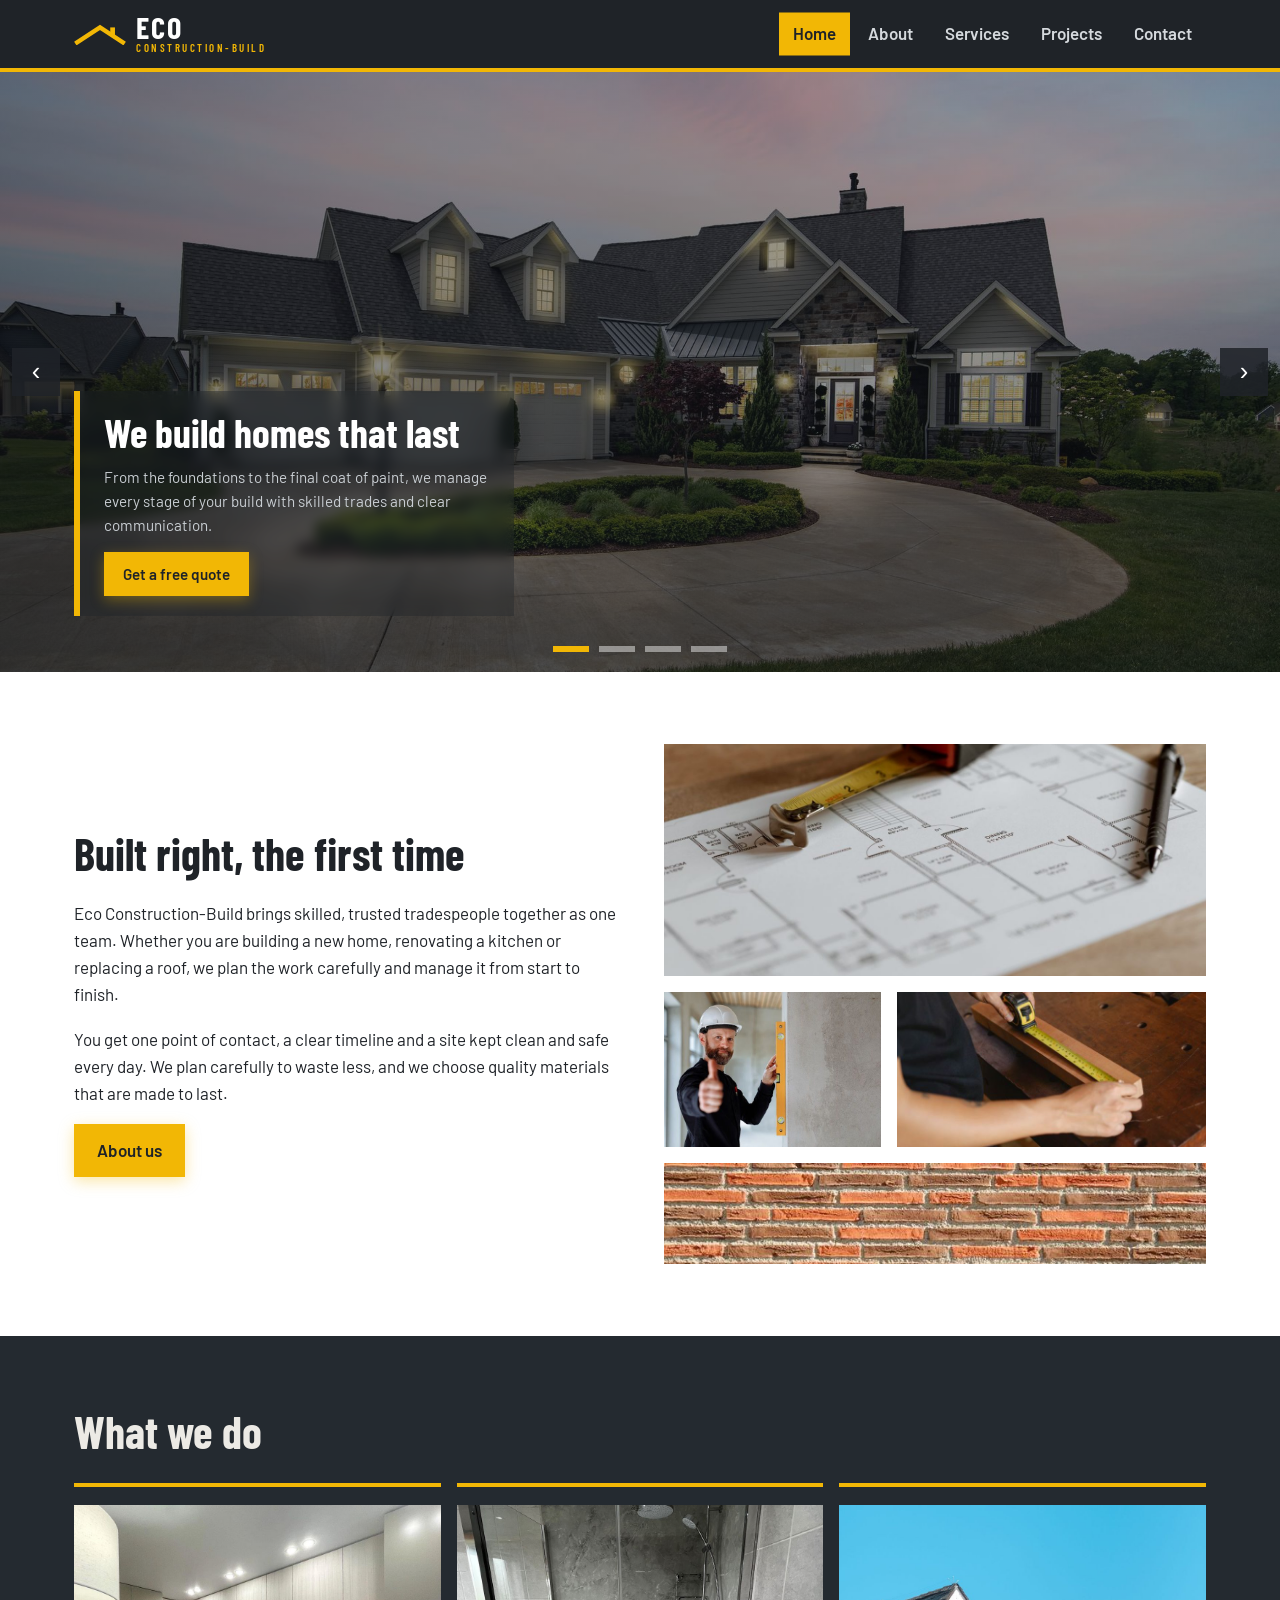
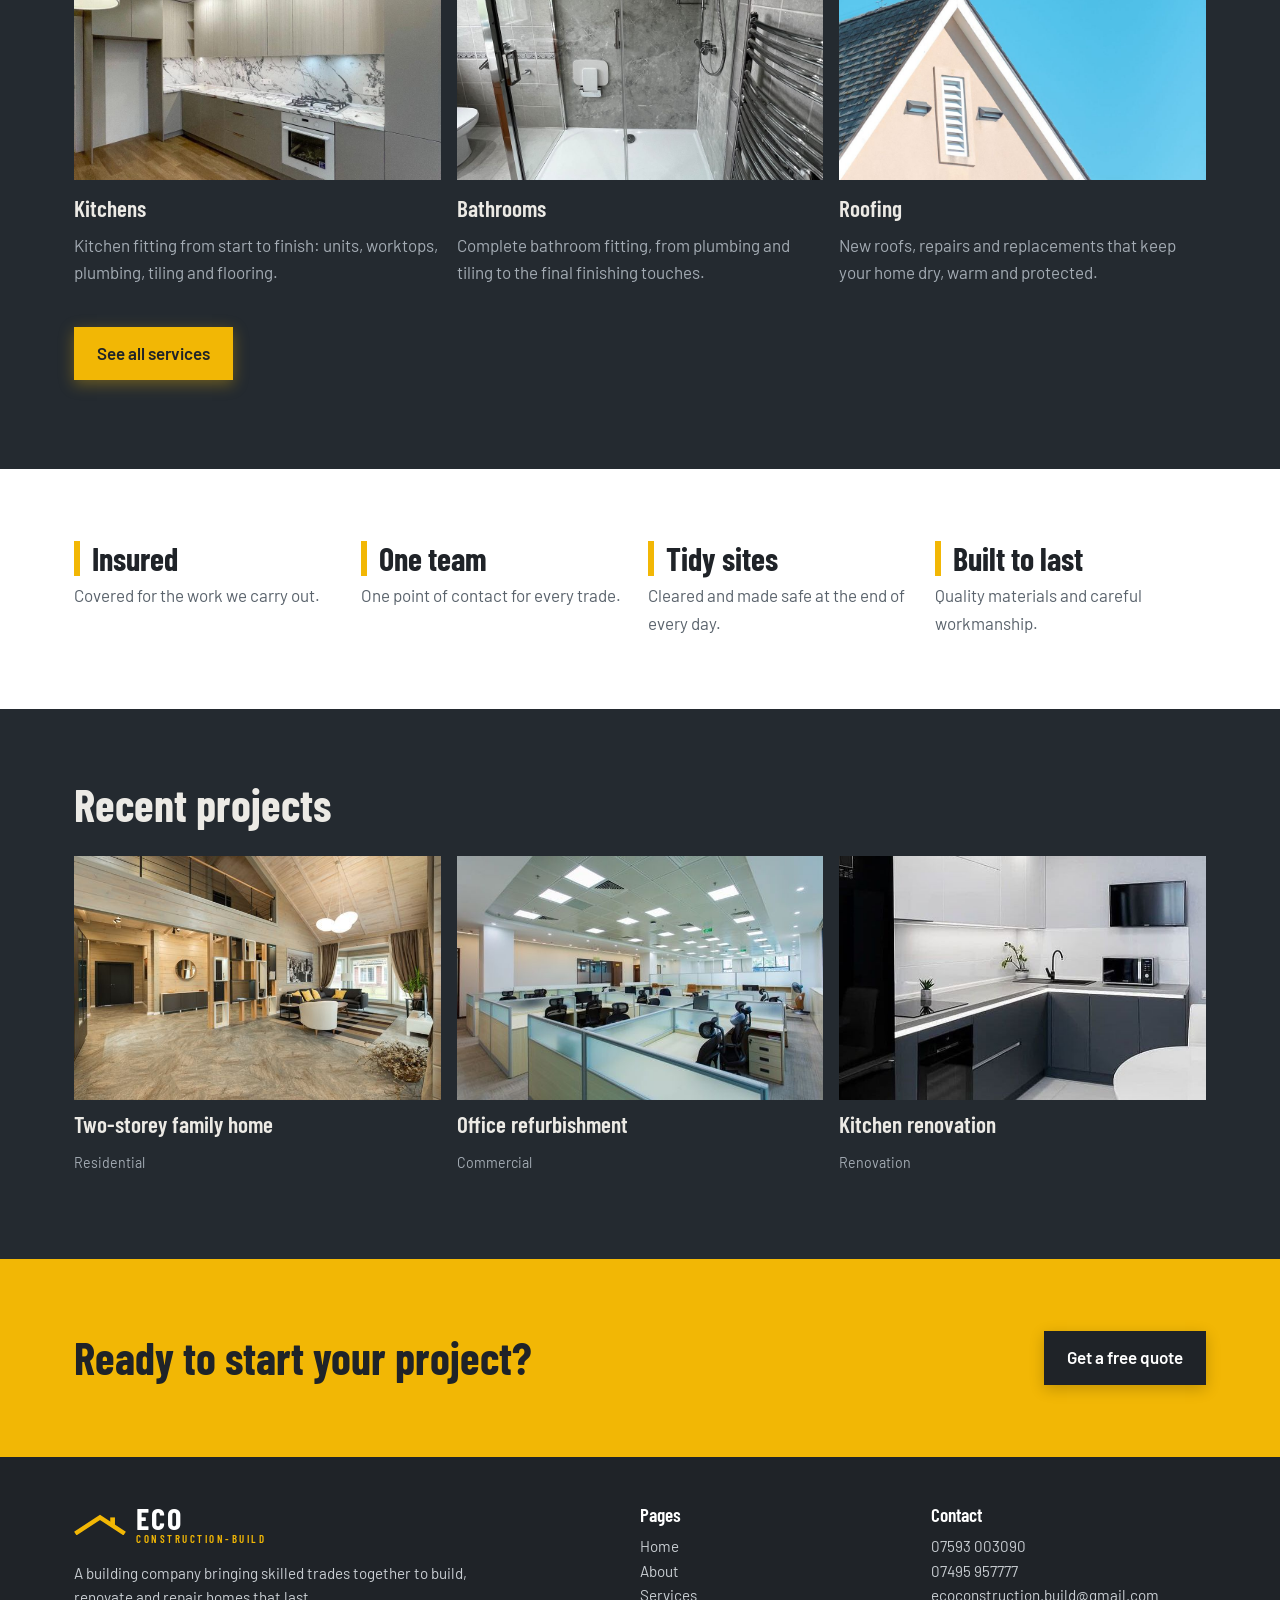
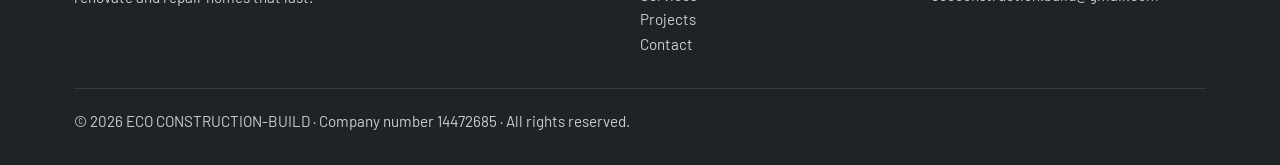
==== commit 705df25b: "Add files via upload" ====
--- a/index.html
+++ b/index.html
@@ -33,7 +33,7 @@
 h3{font-size:1.45rem;font-weight:600}
 p{margin:0 0 1em;max-width:68ch}
 a{color:inherit}
-img{max-width:100%}
+img{max-width:100%;height:auto}
 :focus-visible{outline:3px solid var(--yellow);outline-offset:3px}
 .wrap{max-width:1180px;margin:0 auto;padding:0 24px}
 .skip{position:absolute;left:-9999px;top:0;z-index:20;background:var(--yellow);color:var(--ink);
@@ -68,10 +68,21 @@
 .nav-hl a,.nav-hl a:hover{color:var(--ink)}
 .nav-hl.no-anim{transition:none}
 @media (prefers-reduced-motion:reduce){.nav-hl{transition:none}}
-.menu-btn{display:none;background:var(--ink);border:1px solid rgba(255,255,255,.35);color:#fff;padding:6px 12px;font:inherit;font-weight:600;cursor:pointer;transition:background-color .25s ease,color .25s ease,border-color .25s ease}
+.menu-btn{display:none;background:var(--ink);border:1px solid rgba(255,255,255,.35);color:#fff;
+  width:44px;height:44px;padding:0;align-items:center;justify-content:center;cursor:pointer;
+  transition:background-color .25s ease,border-color .25s ease,box-shadow .25s ease}
+.bars{display:block;width:22px;height:16px;position:relative}
+.bars i{position:absolute;left:0;right:0;height:2px;background:currentColor;transition:transform .3s ease,opacity .2s ease}
+.bars i:nth-child(1){top:0}
+.bars i:nth-child(2){top:7px}
+.bars i:nth-child(3){top:14px}
+.menu-btn[aria-expanded="true"] .bars i:nth-child(1){transform:translateY(7px) rotate(45deg)}
+.menu-btn[aria-expanded="true"] .bars i:nth-child(2){opacity:0}
+.menu-btn[aria-expanded="true"] .bars i:nth-child(3){transform:translateY(-7px) rotate(-45deg)}
 .menu-btn:hover,.menu-btn:focus-visible{background:var(--yellow);border-color:var(--yellow);color:var(--ink)}
+@media (prefers-reduced-motion:reduce){.bars i{transition:none}}
 @media (max-width:760px){
-  .menu-btn{display:block}
+  .menu-btn{display:flex}
   nav{display:none;width:100%;padding-bottom:12px}
   nav.open{display:block}
   nav ul{flex-direction:column}
@@ -232,7 +243,9 @@
 <header>
   <div class="wrap bar">
     <a class="logo" href="#home" aria-label="Eco Construction-Build, home"><svg viewBox="0 0 132 52" aria-hidden="true"><rect x="92" y="8" width="12" height="22" fill="#F2B705"></rect><polyline points="8,46 66,8 124,46" fill="none" stroke="#F2B705" stroke-width="11" stroke-linecap="square" stroke-linejoin="miter"></polyline></svg><span class="logo-text"><b>ECO</b><small>CONSTRUCTION-BUILD</small></span></a>
-    <button class="menu-btn" aria-expanded="false" aria-controls="nav">Menu</button>
+    <button class="menu-btn" aria-expanded="false" aria-controls="nav" aria-label="Menu">
+      <span class="bars" aria-hidden="true"><i></i><i></i><i></i></span>
+    </button>
     <nav id="nav" aria-label="Main">
       <ul>
         <li><a href="#home">Home</a></li>
@@ -448,17 +461,18 @@
   <section class="light">
     <div class="wrap split" style="align-items:start">
       <div>
-        <h2>Call or email us</h2>
+        <h2>Visit, call or email us</h2>
         <ul class="contact-list">
+          <li><b>Address</b>720 High Road Leyton, London E10 6AA</li>
           <li><b>Areas we cover</b>London and up to 100 miles</li>
           <li><b>Phone</b><a href="tel:+447593003090">07593 003090</a><br><a href="tel:+447495957777">07495 957777</a></li>
           <li><b>Email</b><a href="mailto:ecoconstruction.build@gmail.com">ecoconstruction.build@gmail.com</a></li>
           <li><b>Hours</b>7:30am to 5:30pm</li>
         </ul>
         <div class="map-wrap">
-          <iframe class="map" title="Map of the area we cover" loading="lazy" referrerpolicy="no-referrer-when-downgrade"
-            src="https://www.openstreetmap.org/export/embed.html?bbox=-0.52%2C51.26%2C0.36%2C51.72&amp;layer=mapnik"></iframe>
-          <p class="note map-note">We work across London and travel up to 100 miles for larger projects.</p>
+          <iframe class="map" title="Map showing where Eco Construction-Build is based" loading="lazy" referrerpolicy="no-referrer-when-downgrade"
+            src="https://www.openstreetmap.org/export/embed.html?bbox=-0.01425%2C51.57026%2C-0.00225%2C51.57526&amp;layer=mapnik&amp;marker=51.57276%2C-0.008251"></iframe>
+          <p class="note map-note"><a href="https://www.openstreetmap.org/?mlat=51.57276&amp;mlon=-0.008251#map=17/51.57276/-0.00825" target="_blank" rel="noopener">Open the map in a new tab</a></p>
         </div>
       </div>
       <form id="contact-form" action="send.php" method="post">
